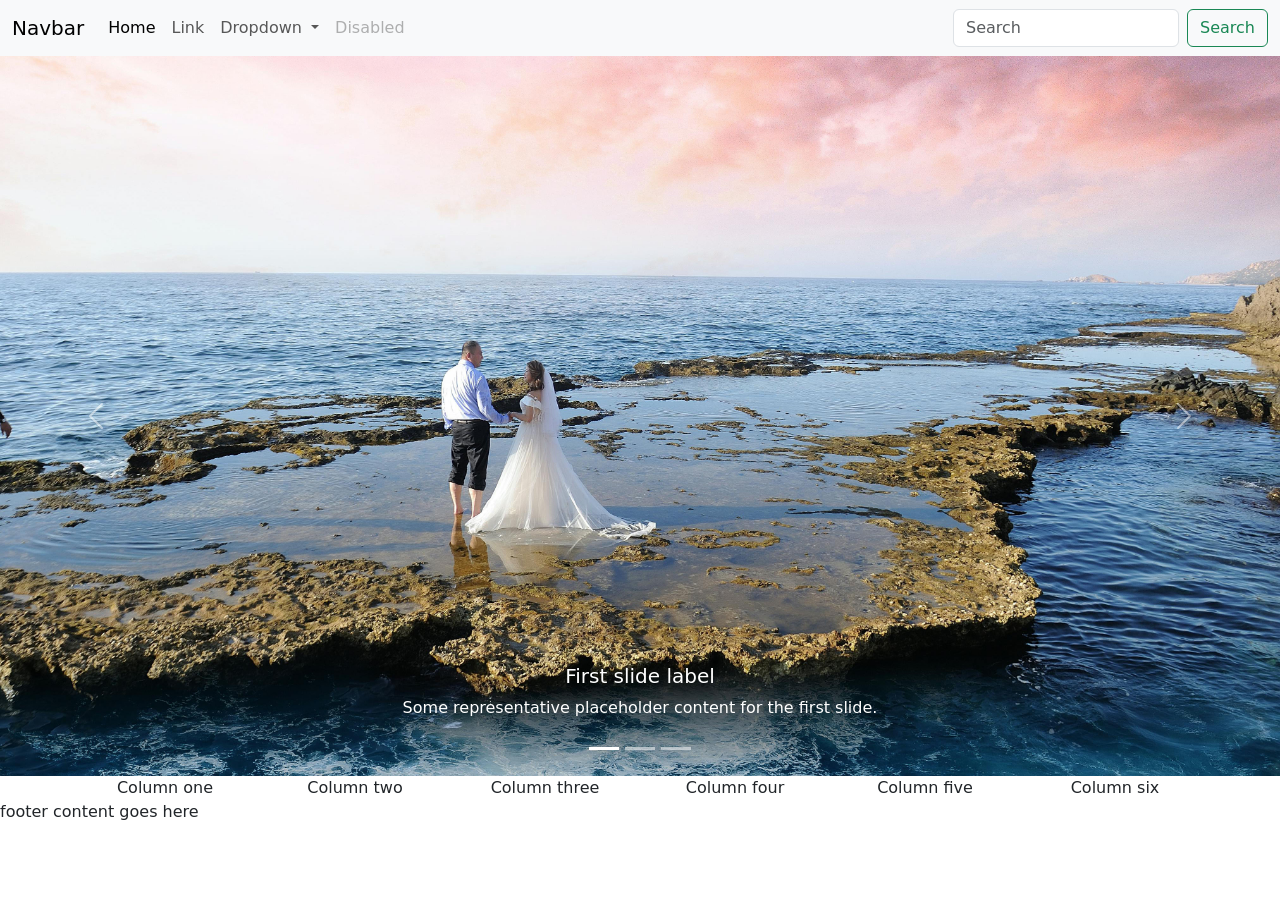
==== index.html @ 1a533286 "updated" ====
<!DOCTYPE html>
<html lang="en">
<head>
  <meta charset="UTF-8">
  <meta http-equiv="X-UA-Compatible" content="IE=edge">
  <meta name="viewport" content="width=device-width, initial-scale=1.0">
  <title>My codepen website</title>

<!-- Bootstrap CSS CDN-->
<link href="https://cdn.jsdelivr.net/npm/bootstrap@5.3.3/dist/css/bootstrap.min.css" rel="stylesheet" integrity="sha384-QWTKZyjpPEjISv5WaRU9OFeRpok6YctnYmDr5pNlyT2bRjXh0JMhjY6hW+ALEwIH" crossorigin="anonymous">

<!--Local CSS -->
  <link href="css/styles.css" rel="stylesheet"/>
</head>
<body>
 
<header>

    <!--Begins top navbar-->
    <nav class="navbar navbar-expand-lg bg-body-tertiary">
        <div class="container-fluid">
          <a class="navbar-brand" href="#">Navbar</a>
          <button class="navbar-toggler" type="button" data-bs-toggle="collapse" data-bs-target="#navbarSupportedContent" aria-controls="navbarSupportedContent" aria-expanded="false" aria-label="Toggle navigation">
            <span class="navbar-toggler-icon"></span>
          </button>
          <div class="collapse navbar-collapse" id="navbarSupportedContent">
            <ul class="navbar-nav me-auto mb-2 mb-lg-0">
              <li class="nav-item">
                <a class="nav-link active" aria-current="page" href="#">Home</a>
              </li>
              <li class="nav-item">
                <a class="nav-link" href="#">Link</a>
              </li>
              <li class="nav-item dropdown">
                <a class="nav-link dropdown-toggle" href="#" role="button" data-bs-toggle="dropdown" aria-expanded="false">
                  Dropdown
                </a>
                <ul class="dropdown-menu">
                  <li><a class="dropdown-item" href="#">Action</a></li>
                  <li><a class="dropdown-item" href="#">Another action</a></li>
                  <li><hr class="dropdown-divider"></li>
                  <li><a class="dropdown-item" href="#">Something else here</a></li>
                </ul>
              </li>
              <li class="nav-item">
                <a class="nav-link disabled" aria-disabled="true">Disabled</a>
              </li>
            </ul>
            <form class="d-flex" role="search">
              <input class="form-control me-2" type="search" placeholder="Search" aria-label="Search">
              <button class="btn btn-outline-success" type="submit">Search</button>
            </form>
          </div>
        </div>
      </nav>
      <!--ends top navbar-->

      <!-- Begins carousel-->
      <div id="carouselExampleCaptions" class="carousel slide">
        <div class="carousel-indicators">
          <button type="button" data-bs-target="#carouselExampleCaptions" data-bs-slide-to="0" class="active" aria-current="true" aria-label="Slide 1"></button>
          <button type="button" data-bs-target="#carouselExampleCaptions" data-bs-slide-to="1" aria-label="Slide 2"></button>
          <button type="button" data-bs-target="#carouselExampleCaptions" data-bs-slide-to="2" aria-label="Slide 3"></button>
        </div>
        <div class="carousel-inner">
          <div class="carousel-item active">
            <img src="images/carousel/coursel 1.jpg" class="d-block w-100" alt="...">
            <div class="carousel-caption d-none d-md-block">
              <h5>First slide label</h5>
              <p>Some representative placeholder content for the first slide.</p>
            </div>
          </div>
          <div class="carousel-item">
            <img src="images/carousel/coursel 2.jpg" class="d-block w-100" alt="...">
            <div class="carousel-caption d-none d-md-block">
              <h5>Second slide label</h5>
              <p>Some representative placeholder content for the second slide.</p>
            </div>
          </div>
          <div class="carousel-item">
            <img src="images/carousel/coursel 3.jpg" class="d-block w-100" alt="...">
            <div class="carousel-caption d-none d-md-block">
              <h5>Third slide label</h5>
              <p>Some representative placeholder content for the third slide.</p>
            </div>
          </div>
        </div>
        <button class="carousel-control-prev" type="button" data-bs-target="#carouselExampleCaptions" data-bs-slide="prev">
          <span class="carousel-control-prev-icon" aria-hidden="true"></span>
          <span class="visually-hidden">Previous</span>
        </button>
        <button class="carousel-control-next" type="button" data-bs-target="#carouselExampleCaptions" data-bs-slide="next">
          <span class="carousel-control-next-icon" aria-hidden="true"></span>
          <span class="visually-hidden">Next</span>
        </button>
      </div>
      <!-- ends carousel-->
</header>



<main>

  <div class="container text-center">
    <div class="row">
      <div class="col-12 col-xxs-12 col-xs-6 col-sm-6 col-md-6 col-lg-4 col-xl-2 col-xxl-2">
        Column one
      </div>
      <div class="col-12 col-xxs-12 col-xs-6 col-sm-6 col-md-6 col-lg-4 col-xl-2 col-xxl-2">
        Column two
      </div>
      <div class="col-12 col-xxs-12 col-xs-6 col-sm-6 col-md-6 col-lg-4 col-xl-2 col-xxl-2">
        Column three
      </div>
      <div class="col-12 col-xxs-12 col-xs-6 col-sm-6 col-md-6 col-lg-4 col-xl-2 col-xxl-2">
        Column four
      </div>
      <div class="col-12 col-xxs-12 col-xs-6 col-sm-6 col-md-6 col-lg-4 col-xl-2 col-xxl-2">
        Column five
      </div>
      <div class="col-12 col-xxs-12 col-xs-6 col-sm-6 col-md-6 col-lg-4 col-xl-2 col-xxl-2">
        Column six
      </div>
    </div>
  </div>

</main>

<footer>
    footer content goes here
</footer>

<!-- Javascript goes here-->
<div>
    <!-- Bootstrap JS CDN-->
    <script src="https://cdn.jsdelivr.net/npm/bootstrap@5.3.3/dist/js/bootstrap.bundle.min.js" integrity="sha384-YvpcrYf0tY3lHB60NNkmXc5s9fDVZLESaAA55NDzOxhy9GkcIdslK1eN7N6jIeHz" crossorigin="anonymous"></script>
</div>
</body>
</html>
---- css/styles.css ----
@import 'global.css';
@import 'main.css';

.test-font {
color: var(--dominantColor) !important;;
}


.test-font-2 {
    color: var(--dominantColor) !important;; 
    }
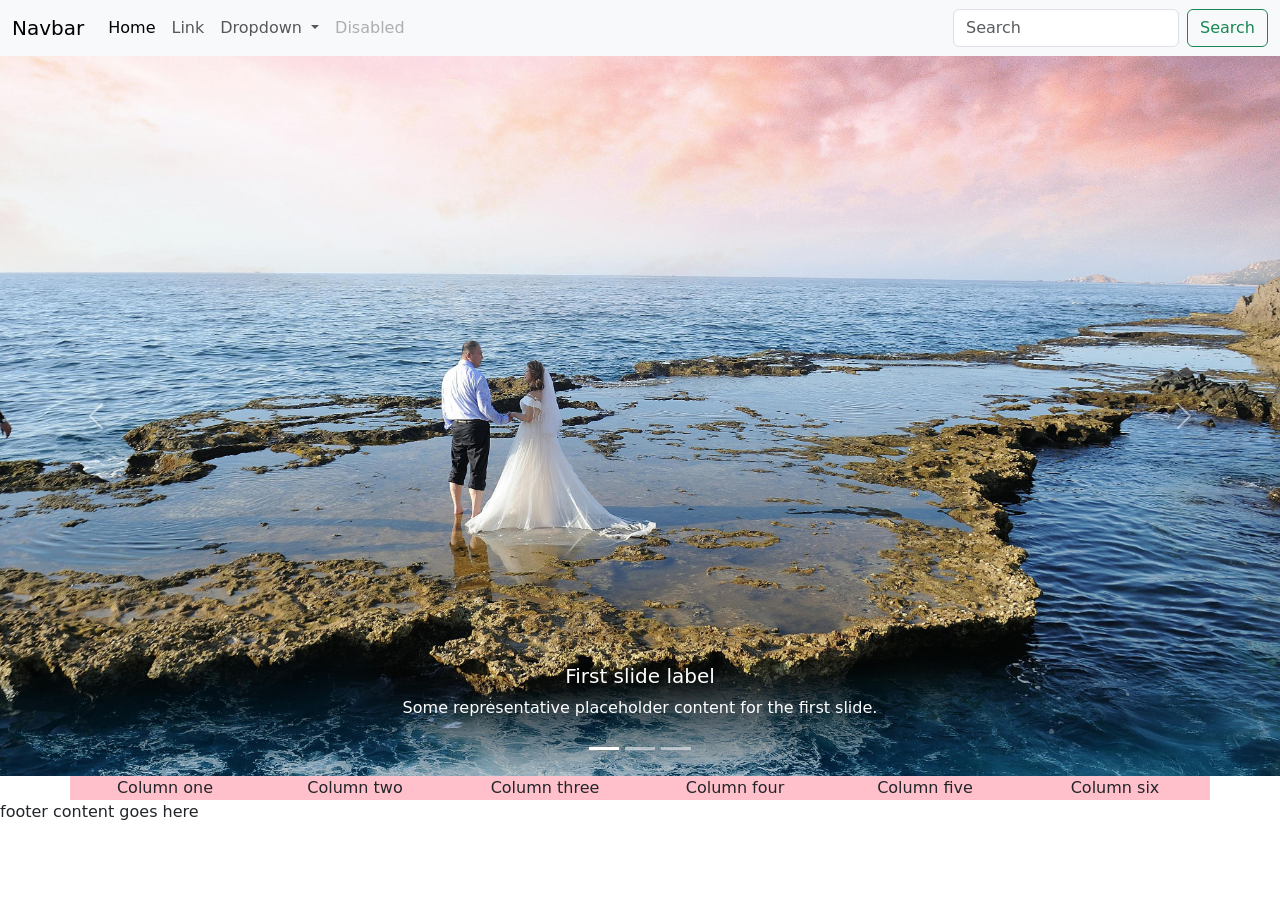
==== commit 03226ade: "updated css" ====
--- a/index.html
+++ b/index.html
@@ -101,7 +101,7 @@
 
 <main>
 
-  <div class="container text-center">
+  <div class="container text-center fa-row">
     <div class="row">
       <div class="col-12 col-xxs-12 col-xs-6 col-sm-6 col-md-6 col-lg-4 col-xl-2 col-xxl-2">
         Column one
--- a/css/styles.css
+++ b/css/styles.css
@@ -1,11 +1,6 @@
 @import 'global.css';
 @import 'main.css';
 
-.test-font {
-color: var(--dominantColor) !important;;
-}
-
-
-.test-font-2 {
-    color: var(--dominantColor) !important;; 
-    }+.fa-row {
+    background-color: pink;
+}
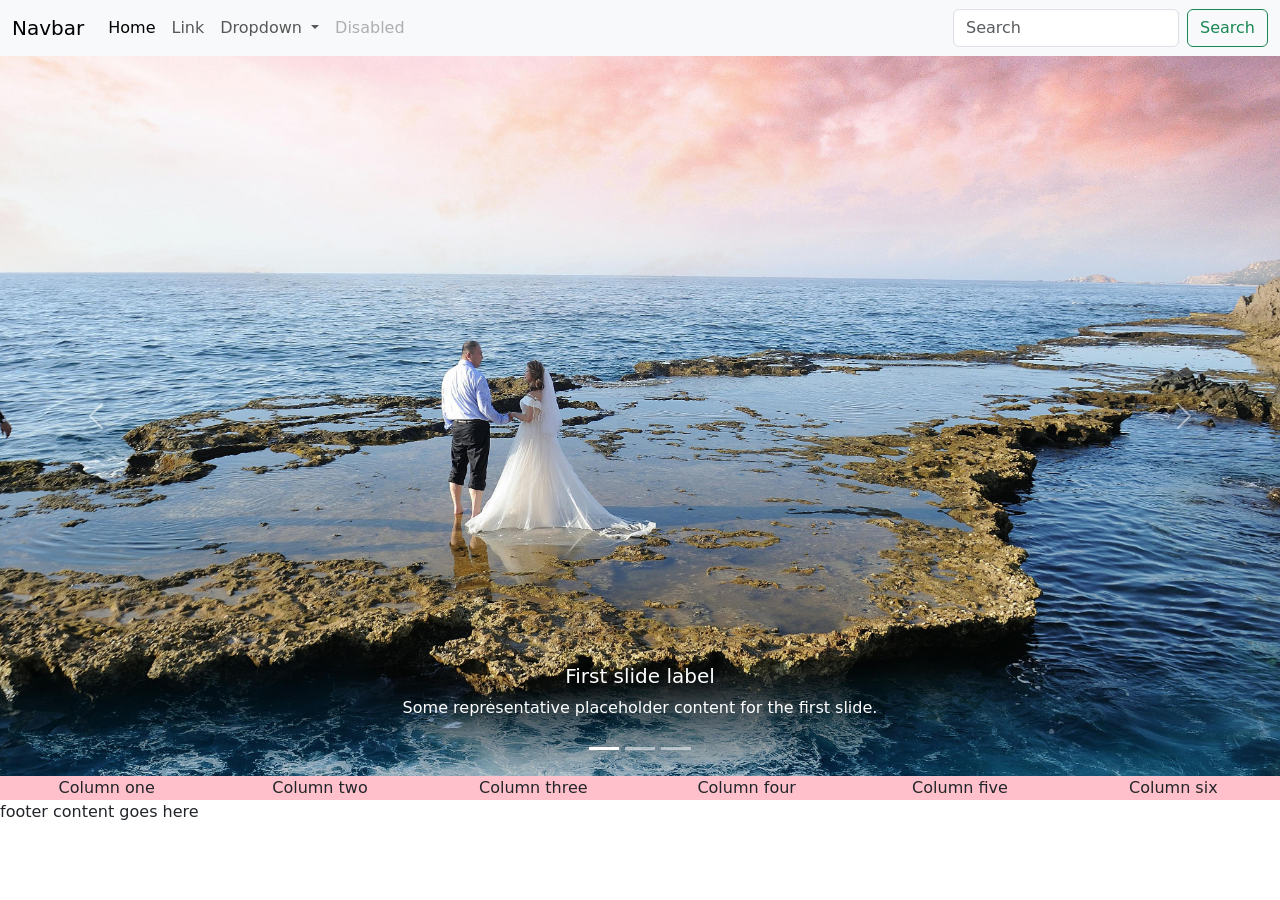
==== commit ea98a15e: "updated" ====
--- a/index.html
+++ b/index.html
@@ -101,7 +101,7 @@
 
 <main>
 
-  <div class="container text-center fa-row">
+  <div class="container-fluid text-center fa-row">
     <div class="row">
       <div class="col-12 col-xxs-12 col-xs-6 col-sm-6 col-md-6 col-lg-4 col-xl-2 col-xxl-2">
         Column one
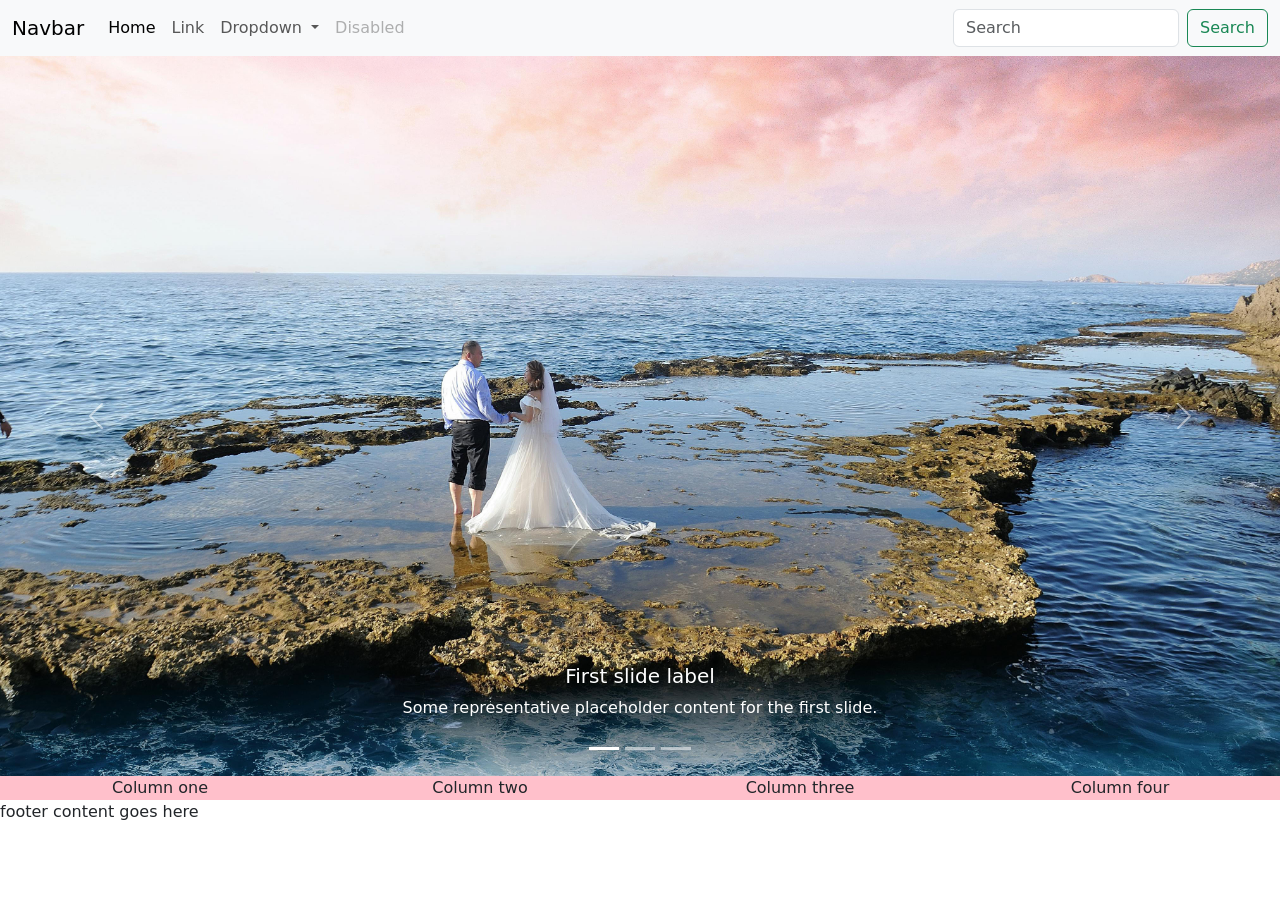
==== commit dedd88a1: "updated" ====
--- a/index.html
+++ b/index.html
@@ -103,23 +103,17 @@
 
   <div class="container-fluid text-center fa-row">
     <div class="row">
-      <div class="col-12 col-xxs-12 col-xs-6 col-sm-6 col-md-6 col-lg-4 col-xl-2 col-xxl-2">
+      <div class="col-12 col-xxs-12 col-xs-6 col-sm-6 col-md-6 col-lg-3 col-xl-3 col-xxl-3">
         Column one
       </div>
-      <div class="col-12 col-xxs-12 col-xs-6 col-sm-6 col-md-6 col-lg-4 col-xl-2 col-xxl-2">
+      <div class="col-12 col-xxs-12 col-xs-6 col-sm-6 col-md-6 col-lg-3 col-xl-3 col-xxl-3">
         Column two
       </div>
-      <div class="col-12 col-xxs-12 col-xs-6 col-sm-6 col-md-6 col-lg-4 col-xl-2 col-xxl-2">
+      <div class="col-12 col-xxs-12 col-xs-6 col-sm-6 col-md-6 col-lg-3 col-xl-3 col-xxl-3">
         Column three
       </div>
-      <div class="col-12 col-xxs-12 col-xs-6 col-sm-6 col-md-6 col-lg-4 col-xl-2 col-xxl-2">
+      <div class="col-12 col-xxs-12 col-xs-6 col-sm-6 col-md-6 col-lg-3 col-xl-3 col-xxl-3">
         Column four
-      </div>
-      <div class="col-12 col-xxs-12 col-xs-6 col-sm-6 col-md-6 col-lg-4 col-xl-2 col-xxl-2">
-        Column five
-      </div>
-      <div class="col-12 col-xxs-12 col-xs-6 col-sm-6 col-md-6 col-lg-4 col-xl-2 col-xxl-2">
-        Column six
       </div>
     </div>
   </div>
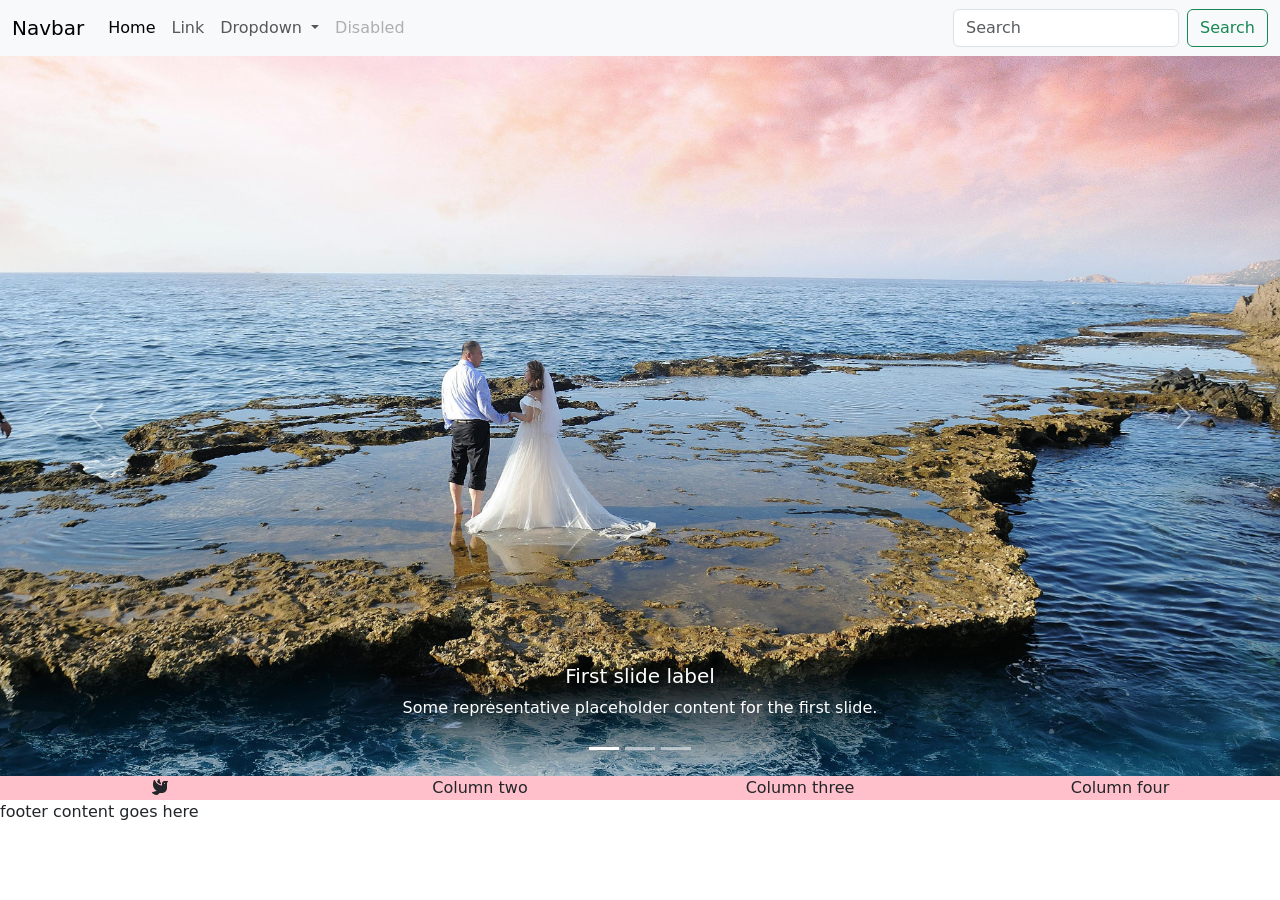
==== commit 1a39dc6e: "added fontawesome" ====
--- a/index.html
+++ b/index.html
@@ -8,6 +8,9 @@
 
 <!-- Bootstrap CSS CDN-->
 <link href="https://cdn.jsdelivr.net/npm/bootstrap@5.3.3/dist/css/bootstrap.min.css" rel="stylesheet" integrity="sha384-QWTKZyjpPEjISv5WaRU9OFeRpok6YctnYmDr5pNlyT2bRjXh0JMhjY6hW+ALEwIH" crossorigin="anonymous">
+
+<!--Font Awesome CSS CDN --> 
+<link rel="stylesheet" href="https://cdnjs.cloudflare.com/ajax/libs/font-awesome/6.6.0/css/all.min.css" integrity="sha512-Kc323vGBEqzTmouAECnVceyQqyqdsSiqLQISBL29aUW4U/M7pSPA/gEUZQqv1cwx4OnYxTxve5UMg5GT6L4JJg==" crossorigin="anonymous" referrerpolicy="no-referrer" />
 
 <!--Local CSS -->
   <link href="css/styles.css" rel="stylesheet"/>
@@ -104,7 +107,8 @@
   <div class="container-fluid text-center fa-row">
     <div class="row">
       <div class="col-12 col-xxs-12 col-xs-6 col-sm-6 col-md-6 col-lg-3 col-xl-3 col-xxl-3">
-        Column one
+        <i class="fa-solid fa-dove"></i>
+         <br /> 
       </div>
       <div class="col-12 col-xxs-12 col-xs-6 col-sm-6 col-md-6 col-lg-3 col-xl-3 col-xxl-3">
         Column two
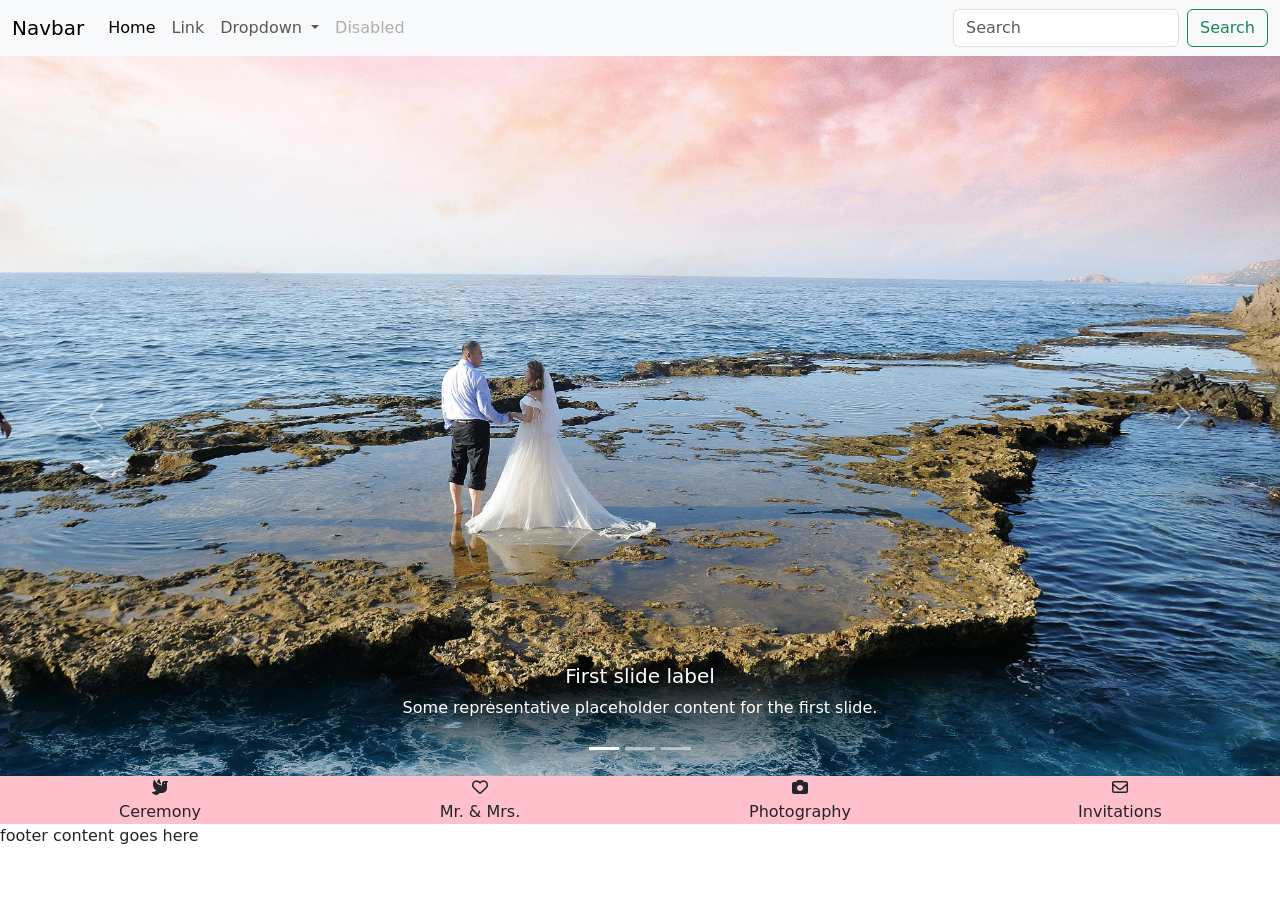
==== commit cda971ba: "updated" ====
--- a/index.html
+++ b/index.html
@@ -108,16 +108,19 @@
     <div class="row">
       <div class="col-12 col-xxs-12 col-xs-6 col-sm-6 col-md-6 col-lg-3 col-xl-3 col-xxl-3">
         <i class="fa-solid fa-dove"></i>
-         <br /> 
+         <br />Ceremony
       </div>
       <div class="col-12 col-xxs-12 col-xs-6 col-sm-6 col-md-6 col-lg-3 col-xl-3 col-xxl-3">
-        Column two
+        <i class="fa-regular fa-heart"></i>
+        <br />Mr. & Mrs.
       </div>
       <div class="col-12 col-xxs-12 col-xs-6 col-sm-6 col-md-6 col-lg-3 col-xl-3 col-xxl-3">
-        Column three
+        <i class="fa-solid fa-camera"></i>
+        <br />Photography
       </div>
       <div class="col-12 col-xxs-12 col-xs-6 col-sm-6 col-md-6 col-lg-3 col-xl-3 col-xxl-3">
-        Column four
+        <i class="fa-regular fa-envelope"></i>
+        <br />Invitations
       </div>
     </div>
   </div>
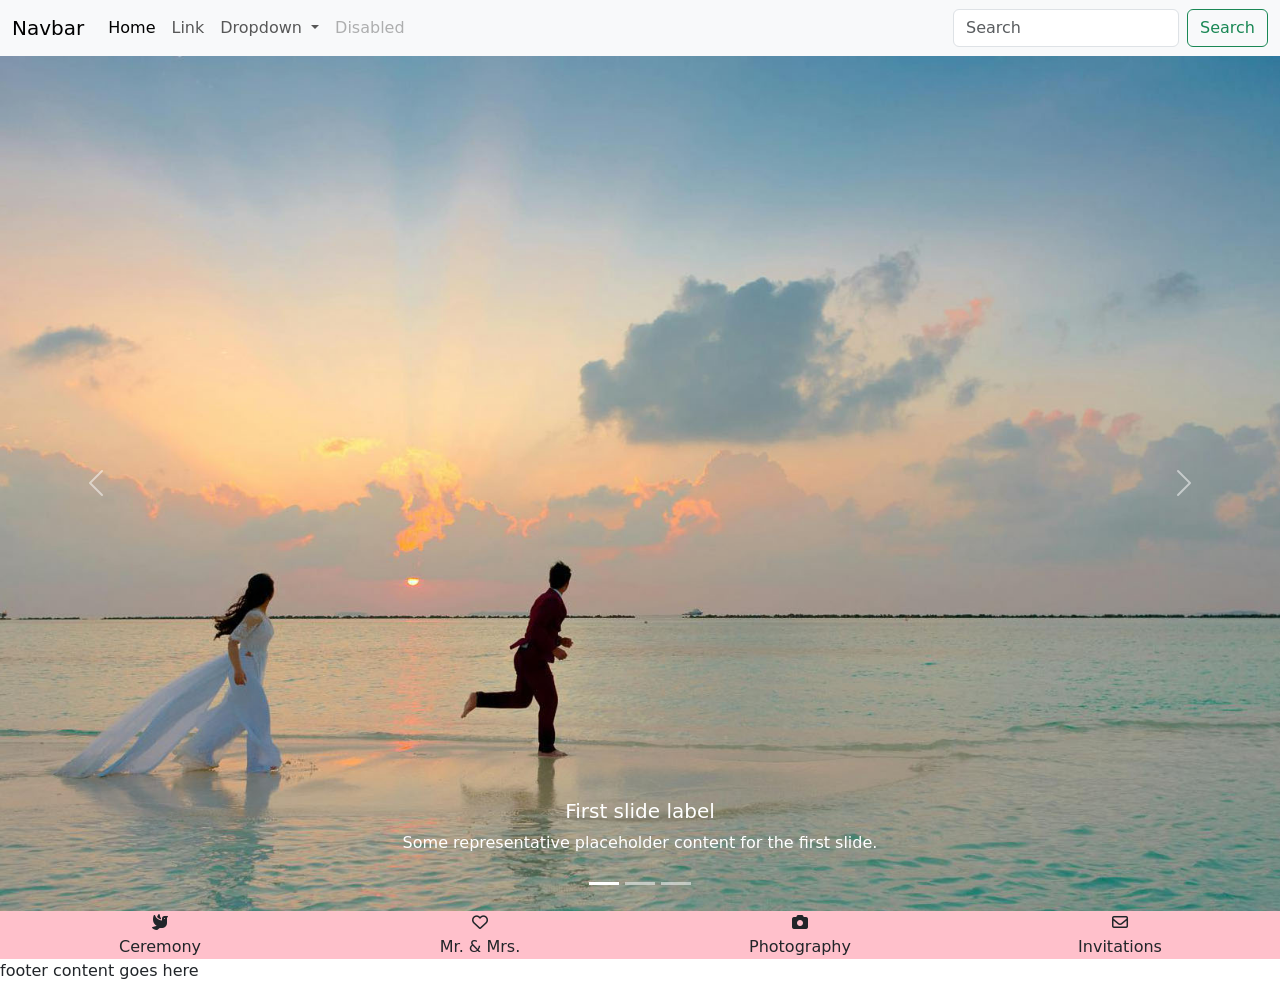
==== commit 0ff9a944: "updated coursel" ====
--- a/index.html
+++ b/index.html
@@ -67,21 +67,21 @@
         </div>
         <div class="carousel-inner">
           <div class="carousel-item active">
-            <img src="images/carousel/coursel 1.jpg" class="d-block w-100" alt="...">
+            <img src="images/carousel/c1.jpg" class="d-block w-100" alt="...">
             <div class="carousel-caption d-none d-md-block">
               <h5>First slide label</h5>
               <p>Some representative placeholder content for the first slide.</p>
             </div>
           </div>
           <div class="carousel-item">
-            <img src="images/carousel/coursel 2.jpg" class="d-block w-100" alt="...">
+            <img src="images/carousel/c2.jpg" class="d-block w-100" alt="...">
             <div class="carousel-caption d-none d-md-block">
               <h5>Second slide label</h5>
               <p>Some representative placeholder content for the second slide.</p>
             </div>
           </div>
           <div class="carousel-item">
-            <img src="images/carousel/coursel 3.jpg" class="d-block w-100" alt="...">
+            <img src="images/carousel/c3.jpg" class="d-block w-100" alt="...">
             <div class="carousel-caption d-none d-md-block">
               <h5>Third slide label</h5>
               <p>Some representative placeholder content for the third slide.</p>
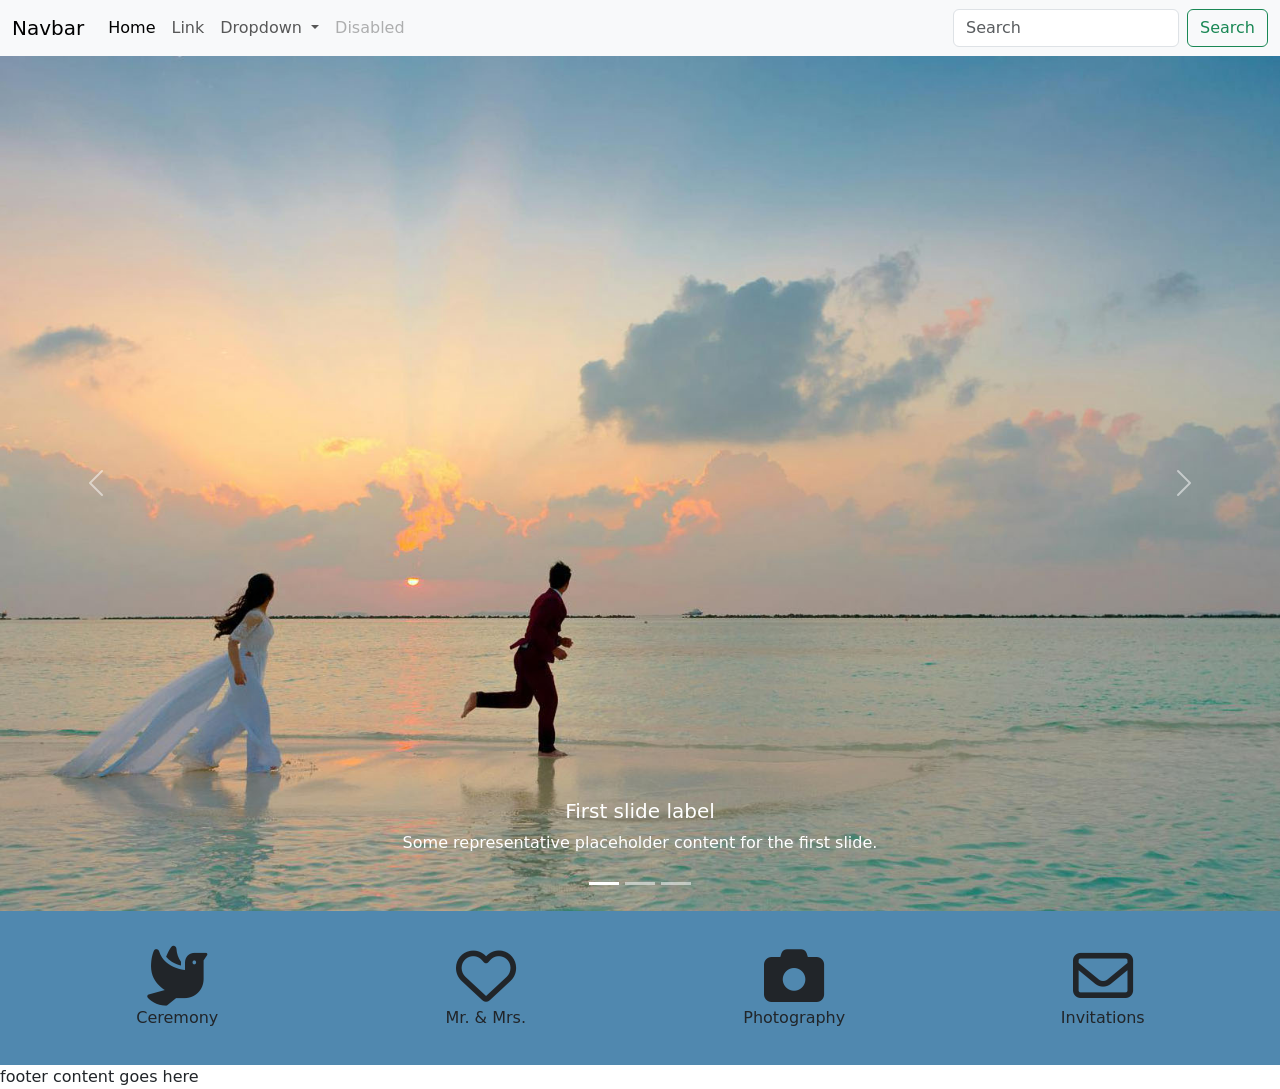
==== commit cc2a23b5: "updated css" ====
--- a/index.html
+++ b/index.html
@@ -107,19 +107,19 @@
   <div class="container-fluid text-center fa-row">
     <div class="row">
       <div class="col-12 col-xxs-12 col-xs-6 col-sm-6 col-md-6 col-lg-3 col-xl-3 col-xxl-3">
-        <i class="fa-solid fa-dove"></i>
+        <i class="fa-solid fa-dove fa-row-icon"></i>
          <br />Ceremony
       </div>
       <div class="col-12 col-xxs-12 col-xs-6 col-sm-6 col-md-6 col-lg-3 col-xl-3 col-xxl-3">
-        <i class="fa-regular fa-heart"></i>
+        <i class="fa-regular fa-heart fa-row-icon"></i>
         <br />Mr. & Mrs.
       </div>
       <div class="col-12 col-xxs-12 col-xs-6 col-sm-6 col-md-6 col-lg-3 col-xl-3 col-xxl-3">
-        <i class="fa-solid fa-camera"></i>
+        <i class="fa-solid fa-camera fa-row-icon"></i>
         <br />Photography
       </div>
       <div class="col-12 col-xxs-12 col-xs-6 col-sm-6 col-md-6 col-lg-3 col-xl-3 col-xxl-3">
-        <i class="fa-regular fa-envelope"></i>
+        <i class="fa-regular fa-envelope fa-row-icon"></i>
         <br />Invitations
       </div>
     </div>
--- a/css/styles.css
+++ b/css/styles.css
@@ -2,5 +2,10 @@
 @import 'main.css';
 
 .fa-row {
-    background-color: pink;
+    background-color: var(--dominantColor) !important;
+    padding: 35px;
+}
+
+.fa-row-icon {
+    font-size: 60px;
 }
